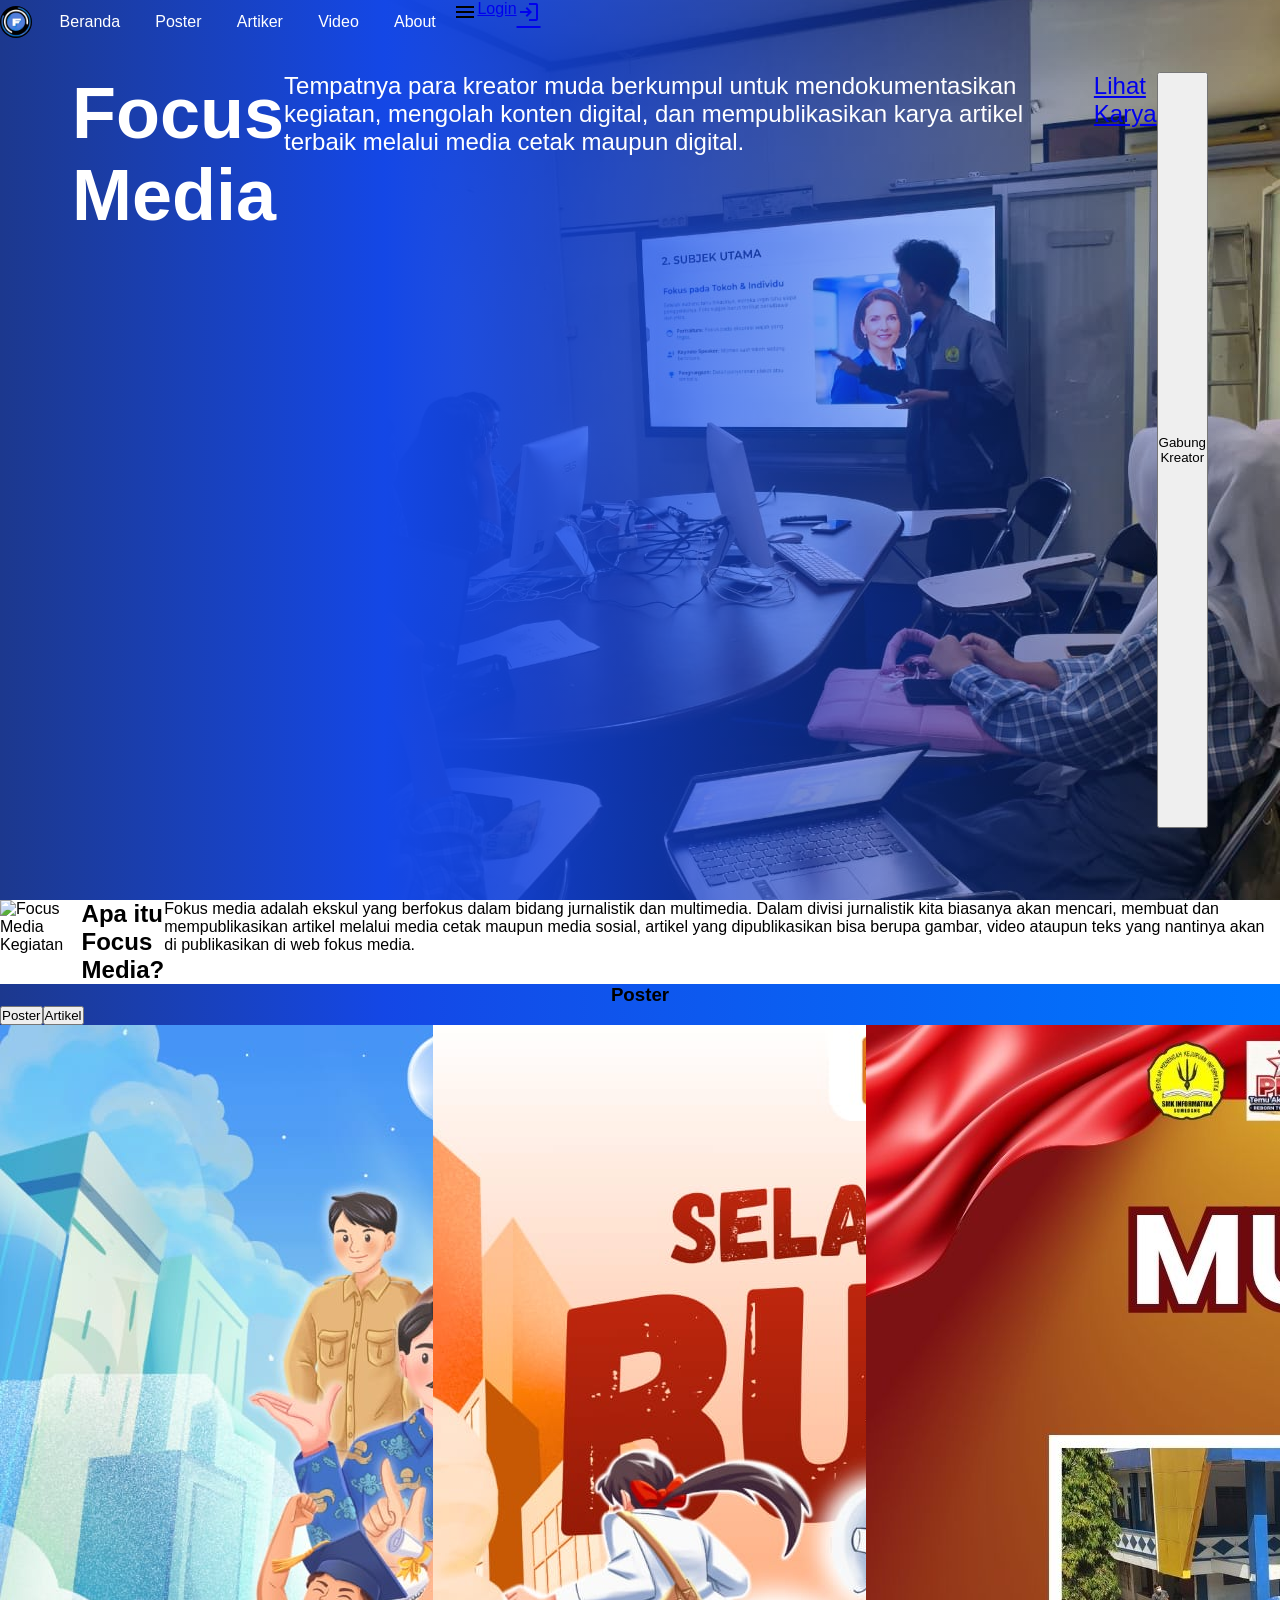
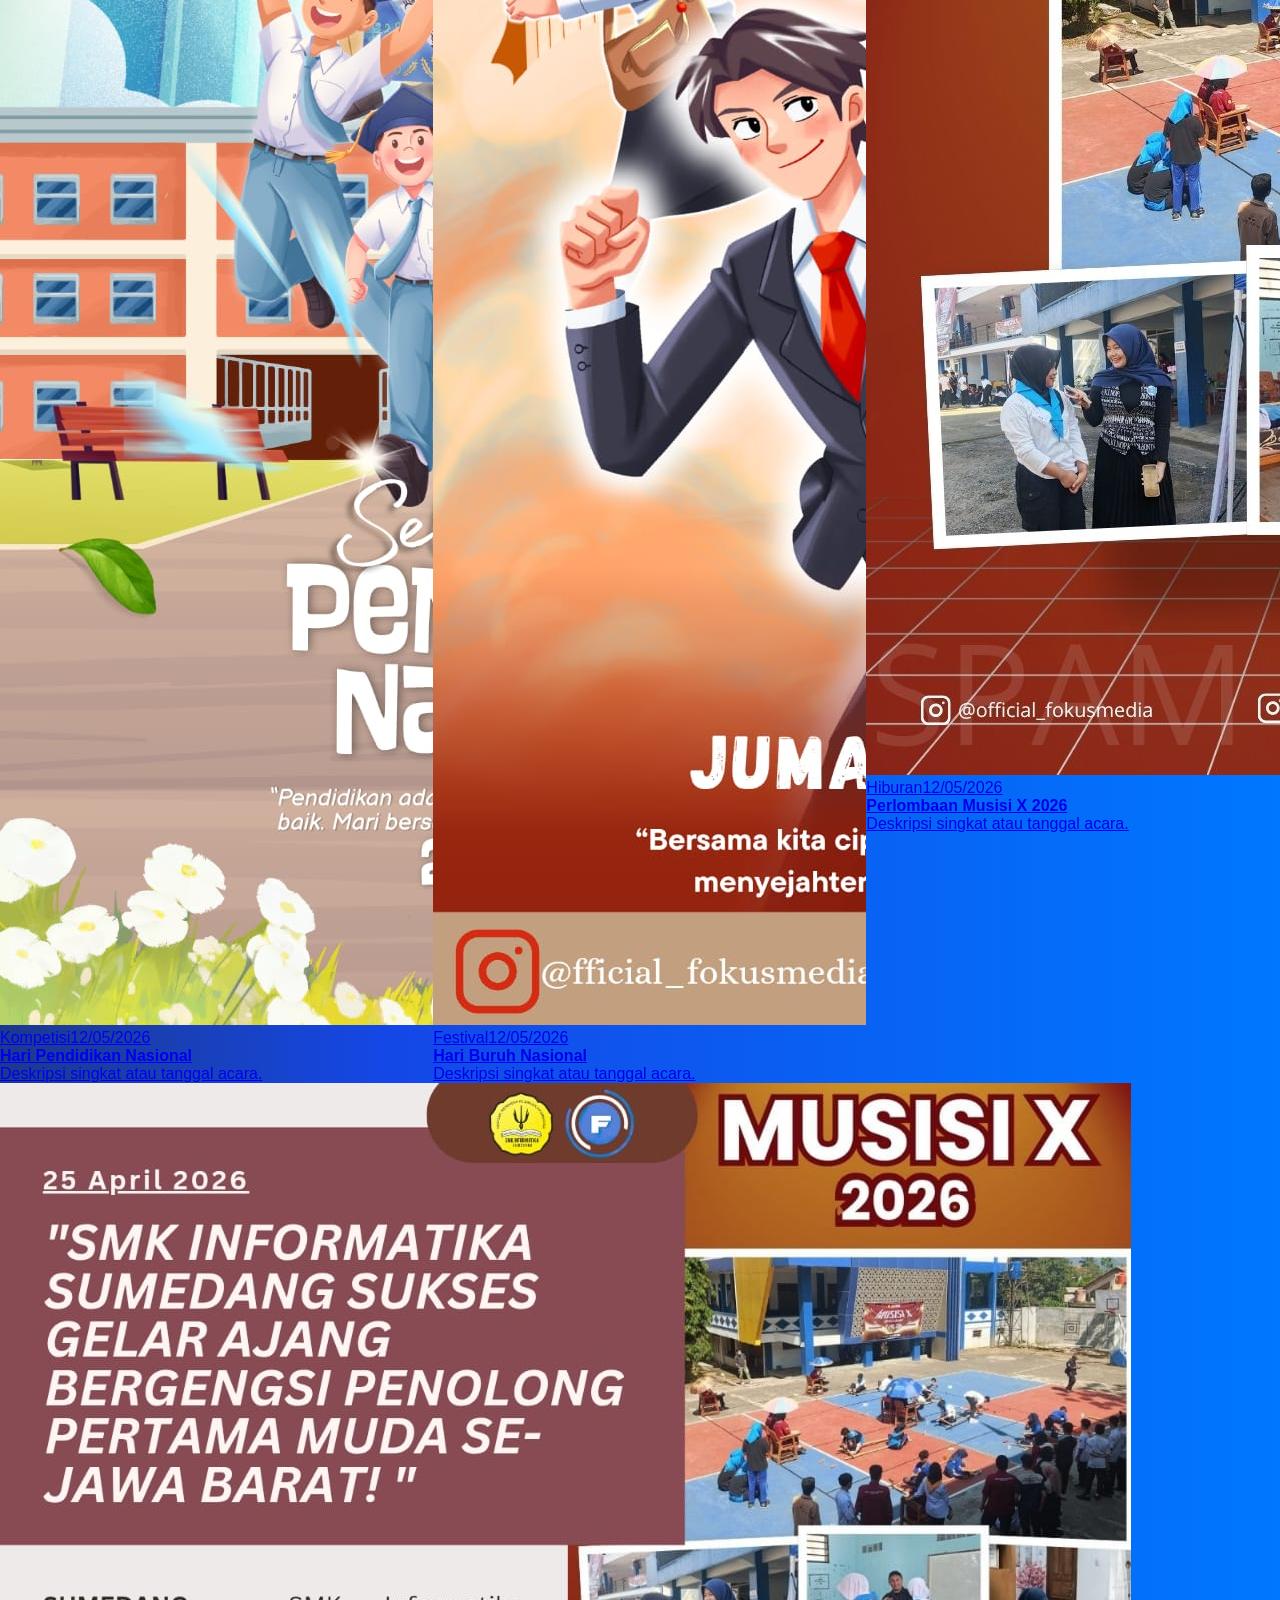
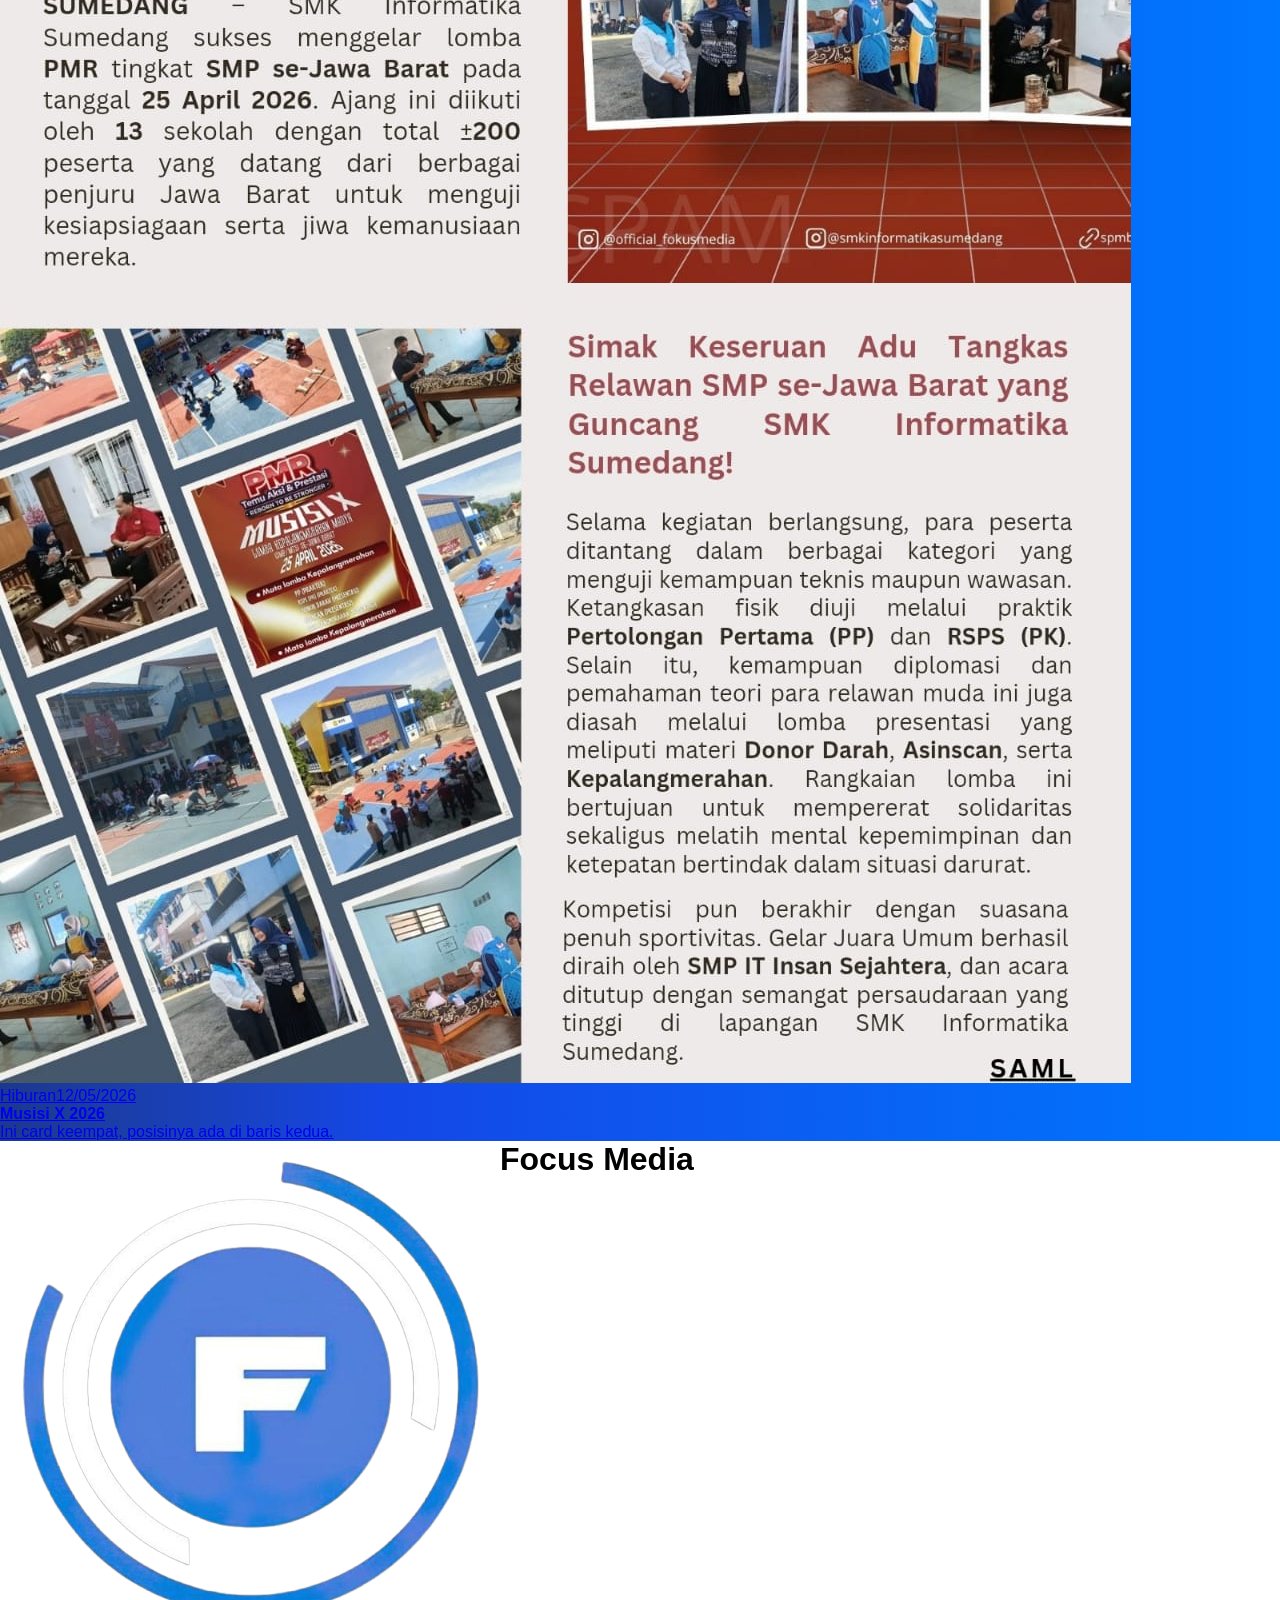
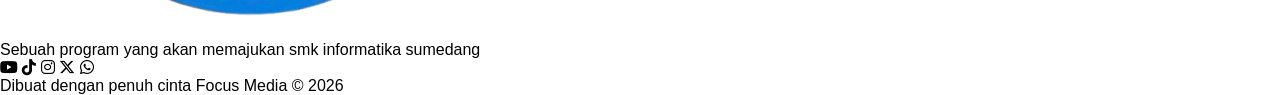
==== index.html @ cc2deb8c "new file index and start website" ====
<!DOCTYPE html>
<html lang="en">
<head>
    <meta charset="UTF-8">
    <meta name="viewport" content="width=device-width, initial-scale=1.0">
    <title>Beranda | Focus Media</title>
    <link rel="stylesheet" href="style/skyperstyle.css">
    <link rel="stylesheet" href="style/style.css"> 

    <!-- icon website -->
    <link rel="icon" type="image/x-ic   on" href="icon.png">

    <!-- font -->
     <style>@font-face {font-family: 'Genshin'; src: url(../fonts/Genshin\ Impact\ DRIP\ FONT.ttf);}</style>
     <style>@font-face {font-family: 'zh-cn'; src: url(../fonts/zh-cn.ttf);}</style>

    <!-- icon -->
    <!-- <script src="https://kit.fontawesome.com/YOUR_KIT_CODE.js" crossorigin="anonymous"></script> -->
    <link rel="stylesheet" href="https://cdnjs.cloudflare.com/ajax/libs/font-awesome/6.5.1/css/all.min.css">
    <link rel="stylesheet" href="https://fonts.googleapis.com/css2?family=Material+Symbols+Outlined:opsz,wght,FILL,GRAD@24,400,0,0" />

    <!-- tainwindcss -->
     <script src="https://cdn.jsdelivr.net/npm/@tailwindcss/browser@4"></script>
     <script src="https://cdn.tailwindcss.com"></script>
    <style>

    </style>
</head>
<body>

    
    <!-- navigasi -->
    <nav class="fixed top-0 inset-x-0 text-white flex justify-between items-center py-2 px-6 z-999">
        
        <!-- Navbar Icon -->
        <div class="navbar-icon flex">
            <img src="logo.png" alt="" width="32" class="">
        </div>
        
        <!-- Navbar Navigasi -->
        <ul class="navbar-nav max-sm:hidden ">
            <li><a href="#" class="text-white hover:text-gray-500 hover:underline duration-300 font-medium">Beranda</a></li>
            <li><a href="#" class="text-white hover:text-gray-500 hover:underline duration-300 font-medium">Poster</a></li>
            <li><a href="#" class="text-white hover:text-gray-500 hover:underline duration-300 font-medium">Artiker</a></li>
            <li><a href="#" class="text-white hover:text-gray-500 hover:underline duration-300 font-medium">Video</a></li>
            <li><a href="#" class="text-white hover:text-gray-500 hover:underline duration-300 font-medium">About</a></li>
        </ul>
        
        <!-- navbar hamburger -->
        <bottom class="navbar-hamburger  sm:hidden cursor-pointer"><span class="material-symbols-outlined">menu</span></bottom>
        
        <!-- Navbar Login -->
        <a href="#" class="text-black bg-white rounded-lg p-2 font-medium flex items-center  hover:text-white hover:bg-blue-600 duration-300 cursor-pointer">Login<span class="material-symbols-outlined ml-1">login</span></a>
    </nav>
    
    <!-- hero section -->
    <section class="hero-section">
        <div class="hero-container flex flex-col items-start justify-center">

            <h1 class="text-5xl md:text-7xl font-extrabold text-gray-100 leading-tight mb-6">
                Focus <span class="">Media</span>
            </h1>
            <p class="text-lg md:text-xl text-white-600 leading-relaxed max-w-2xl mb-8 mb-[0.5rem]">
                Tempatnya para kreator muda berkumpul untuk
                <span class="text-blue-300 font-medium">mendokumentasikan kegiatan</span>,
                mengolah konten digital, dan mempublikasikan karya artikel terbaik melalui media cetak maupun digital.
            </p>
            <div class="flex gap-3 ">
                <a href="#karya-fokus-media" class="cursor-pointer bg-blue-600 md:text-xl text-white  px-[1rem] py-[0.5rem] rounded-lg font-semibold hover:bg-blue-700 transition"> Lihat Karya</a>
                <button class="cursor-pointer px-[1rem] py-[0.5rem] md:text-xl  bg-gray-100 text-gray-700  rounded-lg font-semibold hover:bg-gray-200 transition"> Gabung Kreator </button>
            </div>
        </div>
    </section>
    
    <!-- session definisi | focus medis -->
    <section class="w-full min-h-[100vh] grid content-center bg-white py-12 px-4 sm:px-6 lg:px-8">
        <div class="max-w-6xl mx-auto flex flex-col md:flex-row items-center justify-between gap-8 md:gap-12">
            
            <div class="w-full md:w-1/2">
                <div class="overflow-hidden rounded-2xl shadow-lg aspect-[4/3] md:aspect-auto hover:scale-105 duration-500 cursor-pointer drop-shadow-lg">
                    <img src="images/photo-profesional.jpg" alt="Focus Media Kegiatan" class="w-full h-full object-cover">
                </div>
            </div>

            <div class="w-full md:w-1/2 flex flex-col justify-center">
                <h2 class="text-3xl sm:text-4xl lg:text-5xl font-extrabold text-slate-900 tracking-tight">
                    Apa itu <span class="text-blue-600 block sm:inline">Focus Media?</span>
                </h2>
                
                <div class="bg-blue-600 p-6 sm:p-8 rounded-2xl shadow-md text-white mt-4 drop-shadow-lg">
                    <p class="text-sm sm:text-base leading-relaxed font-medium">
                        Fokus media adalah ekskul yang berfokus dalam bidang jurnalistik dan multimedia. 
                        Dalam divisi jurnalistik kita biasanya akan mencari, membuat dan mempublikasikan 
                        artikel melalui media cetak maupun media sosial, artikel yang dipublikasikan bisa 
                        berupa gambar, video ataupun teks yang nantinya akan di publikasikan di web fokus media.
                    </p>
                </div>
            </div>

        </div>
    </section>

    <!-- section Poster -->
    <section class="section-poster sm:p-2 p-8 min-h-[100vh]" id="karya-fokus-media">
        <h3 class="text-white text-center text-bold font-medium text-4xl font-extrabold py-6" >Poster</h3>
        
        <!-- Poster Katalog -->
        

        <!-- tab Content -->
        <div class="tab-container  rounded-lg overflow-hidden">
            <div class="tab-head flex">
                <button id="btn-poster" class="p-4 text-2xl text-center font-semibold w-1/2 rounded-t-lg transition duration-500 bg-white text-black">Poster</button>
                <button id="btn-artikel" class="p-4 text-2xl text-center font-semibold w-1/2 rounded-t-lg transition duration-500 bg-transparent text-white hover:bg-white hover:text-black">Artikel</button>
            </div>

            <!-- Card Utama (Parent Container) -->
            <div id="poster-content" class="poster-content block">
                <div class=" bg-white p-6 bg-white rounded-b-xl shadow-lg flex flex-wrap sm:gap-4 gap-6 justify-start ">
                    
                    <!-- Card poster : libur -->
                    <a href="#" class="group  w-full md:w-[calc(33.333%-1rem)] block bg-gray-50 rounded-lg border border-gray-100 overflow-hidden shadow-sm transition-all duration-300 hover:shadow-md hover:-translate-y-1">
                        <div class="w-full aspect-square overflow-hidden max-h-64">
                            <img src="poster/hari_pendidikan_nasional.jpeg" alt="Hari Pendidikan Nasional" class="w-full h-full object-cover object-center transition-transform duration-300 group-hover:scale-105">
                        </div>
                        <div class="card-date px-4 py-2 flex justify-between">
                            <span class="inline-flex items-center rounded-md bg-red-400/10 px-2 py-1 text-xs font-medium text-red-400 ring-1 ring-inset ring-red-400/20">Kompetisi</span>
                            <span class="sm:text-red-500 md:text-blue-500 lg:text-green-500">12/05/2026</span>
                        </div>
                        <div class="px-4 py-2 card-description">
                            <h4 class="font-semibold text-gray-800 text-lg group-hover:text-blue-600 transition-colors">Hari Pendidikan Nasional</h4>
                            <p class="text-sm text-gray-500">Deskripsi singkat atau tanggal acara.</p>
                        </div>
                    </a>

                    <!-- Card poster : hari libur -->
                    <a href="#" class="group w-full md:w-[calc(33.333%-1rem)] block bg-gray-50 rounded-lg border border-gray-100 overflow-hidden shadow-sm transition-all duration-300 hover:shadow-md hover:-translate-y-1">
                        <div class="w-full aspect-square overflow-hidden max-h-64">
                            <img src="poster/Hari-Buruh.jpeg" alt="Hari Pendidikan Nasional" class="w-full h-full object-cover object-center transition-transform duration-300 group-hover:scale-105">
                        </div>
                        <div class="card-date px-4 py-2 flex justify-between">
                            <span class="inline-flex items-center rounded-md bg-purple-400/10 px-2 py-1 text-xs font-medium text-purple-400 ring-1 ring-inset ring-purple-400/30">Festival</span>
                            <span>12/05/2026</span>
                        </div>
                        <div class="p-4 card-description">
                            <h4 class="font-semibold text-gray-800 text-lg group-hover:text-blue-600 transition-colors">Hari Buruh Nasional</h4>
                            <p class="text-sm text-gray-500">Deskripsi singkat atau tanggal acara.</p>
                        </div>
                    </a>
                    
                    <!-- Card poster : perlombaan-->
                    <a href="#" class="group w-full md:w-[calc(33.333%-1rem)] block bg-gray-50 rounded-lg border border-gray-100 overflow-hidden shadow-sm transition-all duration-300 hover:shadow-md hover:-translate-y-1">
                        <div class="w-full aspect-square overflow-hidden max-h-64">
                            <img src="poster/Musisi X.jpeg" alt="Hari Pendidikan Nasional" class="w-full h-full object-cover object-center transition-transform duration-300 group-hover:scale-105">
                        </div>
                        <div class="card-date px-4 py-2 flex justify-between">
                            <span class="inline-flex items-center rounded-md bg-indigo-400/10 px-2 py-1 text-xs font-medium text-indigo-400 ring-1 ring-inset ring-indigo-400/30">Hiburan</span>
                            <span>12/05/2026</span>
                        </div>
                        <div class="p-4 card-description">
                            <h4 class="font-semibold text-gray-800 text-lg group-hover:text-blue-600 transition-colors">Perlombaan Musisi X 2026</h4>
                            <p class="text-sm text-gray-500">Deskripsi singkat atau tanggal acara.</p>
                        </div>
                    </a>

                </div>
            </div>

            <div id="artikel-content" class="hidden">
                <div class="tab-content bg-white p-6 bg-white rounded-b-xl shadow-lg flex flex-wrap gap-6 justify-start ">
                    <!-- Card artikel 1 -->
                    <a href="#" class="group w-full md:w-[calc(33.333%-1rem)] block bg-gray-50 rounded-lg border border-gray-100 overflow-hidden shadow-sm transition-all duration-300 hover:shadow-md hover:-translate-y-1">
                        <div class="w-full aspect-square overflow-hidden max-h-64">
                            <img src="poster/musisi-X.jpeg" alt="Hari Pendidikan Nasional" class="w-full h-full object-cover object-center transition-transform duration-300 group-hover:scale-105">
                        </div>
                        <div class="card-date px-4 py-2 flex justify-between">
                            <span class="inline-flex items-center rounded-md bg-indigo-400/10 px-2 py-1 text-xs font-medium text-indigo-400 ring-1 ring-inset ring-indigo-400/30">Hiburan</span>
                            <span>12/05/2026</span>
                        </div>
                        <div class="p-4 card-description">
                            <h4 class="font-semibold text-gray-800 text-lg group-hover:text-blue-600 transition-colors">Musisi X 2026</h4>
                            <p class="text-sm text-gray-500">Ini card keempat, posisinya ada di baris kedua.</p>
                        </div>
                    </a>
                </div>
            </div>
            
        </div>
    </section>


    <footer class="p-8  bg-blue-900 text-white  ">
        
        <div class="flex">
            <img src="icon.png" alt="Focus Media " class="w-20 h-20 mr-4" >
            <h1 class="text-5xl md:text-7xl font-extrabold text-gray-100 leading-tight mb-6">Focus <span class="">Media</span></h1>
        </div>
        <p class="text-base font-medium text-gray-300">Sebuah program yang akan memajukan smk informatika sumedang</p>
        <div class="media-sosial flex"> 
            <a href="#" ></a>
        </div>
        <!-- <i class="fa-solid fa-trophy text-red-500 text-2xl"></i> -->
        <i class="fa-brands text-2xl p-2 cursor-pointer hover:text-gray-400 fa-youtube"></i>
        <i class="fa-brands text-2xl p-2 cursor-pointer hover:text-gray-400 fa-tiktok"></i>
        <i class="fa-brands text-2xl p-2 cursor-pointer hover:text-gray-400 fa-instagram"></i>
        <i class="fa-brands text-2xl p-2 cursor-pointer hover:text-gray-400 fa-x-twitter"></i>
        <i class="fa-brands text-2xl p-2 cursor-pointer hover:text-gray-400 fa-whatsapp"></i>
        
        <p class="copyright mt-4 pt-8 border-t font-medium">
            Dibuat dengan penuh cinta Focus Media &copy; 2026
        </p>
    </footer>


    <script src="script/script.js"></script>
<script>
    // Ambil semua elemen yang dibutuhkan
    const btnPoster = document.getElementById('btn-poster');
    const btnArtikel = document.getElementById('btn-artikel');
    const posterContent = document.getElementById('poster-content');
    const artikelContent = document.getElementById('artikel-content');

    // Fungsi ketika tombol Poster diklik
    btnPoster.addEventListener('click', function(e) {
        e.preventDefault(); // Mencegah reload halaman
        
        // 1. Tampilkan poster, sembunyikan artikel
        posterContent.classList.remove('hidden');
        artikelContent.classList.add('hidden');
        
        // 2. Ubah styling tombol Poster jadi Aktif (bg-white, text-black)
        btnPoster.className = "p-4 text-2xl text-center font-semibold w-1/2 rounded-t-lg transition duration-500 bg-white text-black";
        
        // 3. Ubah styling tombol Artikel jadi Pasif (bg-transparent, text-white)
        btnArtikel.className = "p-4 text-2xl text-center font-semibold w-1/2 rounded-t-lg transition duration-500 bg-transparent text-white hover:bg-white hover:text-black";
    });

    // Fungsi ketika tombol Artikel diklik
    btnArtikel.addEventListener('click', function(e) {
        e.preventDefault();
        
        // 1. Tampilkan artikel, sembunyikan poster
        artikelContent.classList.remove('hidden');
        posterContent.classList.add('hidden');
        
        // 2. Ubah styling tombol Artikel jadi Aktif
        btnArtikel.className = "p-4 text-2xl text-center font-semibold w-1/2 rounded-t-lg transition duration-500 bg-white text-black";
        
        // 3. Ubah styling tombol Poster jadi Pasif
        btnPoster.className = "p-4 text-2xl text-center font-semibold w-1/2 rounded-t-lg transition duration-500 bg-transparent text-white hover:bg-white hover:text-black";
    });
</script>
</body>
</html>

<!-- Jadi, ekskul fokus media adalah ekskul yang berfokus dalam bidang jurnalistik dan multimedia. Dalam divisi jurnalistik kita biasanya akan mencari, membuat dan mempublikasikan artikel melalui media cetak maupun media sosial, artikel yang dipublikasikan bisa berupa gambar, video ataupun teks yang nantinya akan di publikasikan di web fokus media.

Kedua, divisi multimedia akan berfokus pada dokumentasi dan pembuatan konten, dimana biasanya di divisi ini kita akan mendokumentasikan kegiatan kegiatan dalam ataupun luar sekolah lalu mengeditnya untuk diunggah di beberapa platform. -->
---- style/skyperstyle.css ----
/* ================================================================ */
/* Skypetcss for website */
/* ================================================================ */

* {margin: 0; padding: 0; box-sizing: border-box; }

.bg-left    {background-position:left;}
.bg-right   {background-position:right;}
.bg-center  {background-position:center;}
.bg-top     {background-position:top;}
.bg-bottom  {background-position:bottom;}

.bg-cover {background-size:cover;}
.bg-contain {background-size:contain;}
.bg-auto {background-size:auto;}

/* Justify content */
.justify-content-center {justify-content:center;}
.justify-content-flex-start  {justify-content:flex-start;}
.justify-content-flex-end {justify-content:flex-end;}
.justify-content-space-between {justify-content:space-between;}
.justify-content-space-around {justify-content:space-around;}
.justify-content-space-evenly {justify-content:space-evenly;}

/* Justify item */
.justify-items-center {justify-items: center;}
.justify-items-end    {justify-items: end;}
.justify-items-start  {justify-items: start;}
.justify-items-center {justify-items: center;}
.justify-items-center {justify-items: center;}
.justify-items-center {justify-items: center;}

.justify-self-center {justify-self: center;}

/* aling items */
.align-items-center {align-items: center ;}
.align-items-flex-start {align-self: flex-start ;}
.align-items-flex-end {align-content:flex-end;}
.align-items-stretch {align-content:stretch;}
.align-items-baseline {align-content:baseline;}

/* text align */
.alight {align-items: center;}
.alight {align-self: center ;}
.alight {align-content: center ;}

/* display */
.flex{display: flex;}
.grid{display: grid;}
.block{display: block;}
.inline{display:inline;}
.inline-block{display: inline-block;}
.inline-flex{display: inline-flex;}

/* text align */
.text-left{text-align: left;}
.text-center{text-align: center;}
.text-right{text-align:right;}
.text-start{text-align:start;}
.text-end{text-align:end;}
.text-justify{text-align:justify;}

/* text decoration */
.decoration-none{text-decoration: none;}
.decoration-dashed{text-decoration:dashed;}
.decoration-dotted{text-decoration:dotted;}
.decoration-double{text-decoration:double;}
.decoration-line-through{text-decoration:line-through;}
.decoration-overline{text-decoration:overline;}
.decoration-solid{text-decoration:solid;}
.decoration-underline{text-decoration:underline;}

/* font weight */
.font-100       {font-weight:100 ;}
.font-200       {font-weight:200 ;}
.font-300       {font-weight:300 ;}
.font-400       {font-weight:400 ;}
.font-500       {font-weight:500 ;}
.font-600       {font-weight:600 ;}
.font-700       {font-weight:700 ;}
.font-800       {font-weight:800 ;}
.font-900       {font-weight:900 ;}
.font-bold      {font-weight:bold;}
.font-bolder    {font-weight:bolder;}
.font-lighter   {font-weight:lighter;}
.font-normal    {font-weight:normal;}

/* font style */
.font-italic{font-style:italic;}
.font-normal{font-style:normal;}
.font-oblique{font-style:oblique;}

/* position */
.absolute {position:absolute;}
.fixed    {position:fixed;}
.relative {position:relative;}
.static   {position:static;}
.sticky   {position:sticky;}
.inherit  {position:inherit;}
.initial  {position:initial;}

/* border style */
.bd-solid  {border-style:solid;}
.bd-hidden {border-style:hidden;}

/* border collapse */
.bd-collapse {border-collapse: collapse;}
.bd-inherit  {border-collapse:inherit;}
.bd-initial  {border-collapse:initial;}
.bd-unset    {border-collapse:unset;}
.bd-separate {border-collapse:separate;}

/* object */
.object-contain{object-fit:contain;}
.object-cover{object-fit:cover;}
.object-fill{object-fit:fill;}
.object-none{object-fit:none;}
.object-scale-down{object-fit:scale-down;}

/* object position */
.object-top{object-position: top;}
.object-bottom{object-position: bottom;}
.object-left{object-position: left;}
.object-right{object-position: right;}
.object-center{object-position: center;}

/* overflow  */
.overflow-auto{overflow:auto;}
.overflow-hidden{overflow:hidden;}
.overflow-scroll{overflow:scroll;}
.overflow-visible{overflow:visible;}
.overflow-inherit{overflow:inherit;}
.overflow-initial{overflow:initial;}
.overflow-unset{overflow:unset;}

.cursor-pointer{cursor:pointer;}
.cursor-default{cursor:default;}
---- style/style.css ----
* {
    margin: 0;
    padding: 0;
    box-sizing: border-box;
}

body {
    font-family:'Segoe UI', Tahoma, Geneva, Verdana, sans-serif;
}


.navbar-icon {
    display: flex;
    align-items: center;

    img {
        border-radius: 50%;
        margin: 0 10px 0 0 ;
    } 
}

.navbar-nav {
    display: flex;
    list-style: none;

    
    li {
        margin: 0.8rem 1.1rem ;
        font-weight: 400;
        font-size: 1rem;
        a {
            color: #fff;
            text-decoration: none;

            &:hover {
                color: #cfcfcf;
            }
        }
    }
}

.navbar-btn {
    padding: 0.5em 1em;
    font-weight: 600;
    border: none;
    font-size: 1rem;
    border-radius: 0.5rem;
    cursor: pointer;
}



.katalog-lomba {
    background: linear-gradient(to top, rgba(239, 68, 68, 0.9) 0%, rgba(239, 68, 68, 0.4) 40%);
}

.katalog-event {
    background: linear-gradient(to top, rgba(168, 85, 247, 0.9) 0%, rgba(168, 85, 247, 0.4) 40%);
}

.katalog-webinar {
    background: linear-gradient(to top, rgba(59, 130, 246, 0.9) 0%, rgba(59, 130, 246, 0.4) 40%);
}

.katalog-libur {
    background: linear-gradient(to top, rgba(16, 185, 129, 0.9) 0%, rgba(16, 185, 129, 0.4) 40%);
}

.hero-section {
    height: 100vh;
    color: #fff;
    background: url(../images/hero-section.jpeg) center / cover;
}

.text-blue {
    background: linear-gradient(-90deg,    oklch(69.238% 0.16077 268.264), oklch(54.6% 0.245 262.881));
    -webkit-text-fill-color: transparent;
    color: transparent;
    -webkit-background-clip: text;
    background-clip: text;
    text-fill-color: transparent;
}
.hero-container {
    
    text-align: left;
    background: linear-gradient(90deg, oklch(37.758% 0.14662 265.787 / 50),  oklch(48.8% 0.243 264.376) 30%, rgba(0, 0, 0, 0));
    height: 100%;
    padding: 3em;
    font-size: 1.5rem;
    h1 {
        font-size: 3em;
        margin-bottom: 1rem;
    }
}

/* section poster */
.section-poster {
    background: linear-gradient(90deg,  oklch(37.758% 0.14662 265.787 / 50),  oklch(48.8% 0.243 264.376) 30%, rgb(0, 119, 255));
}
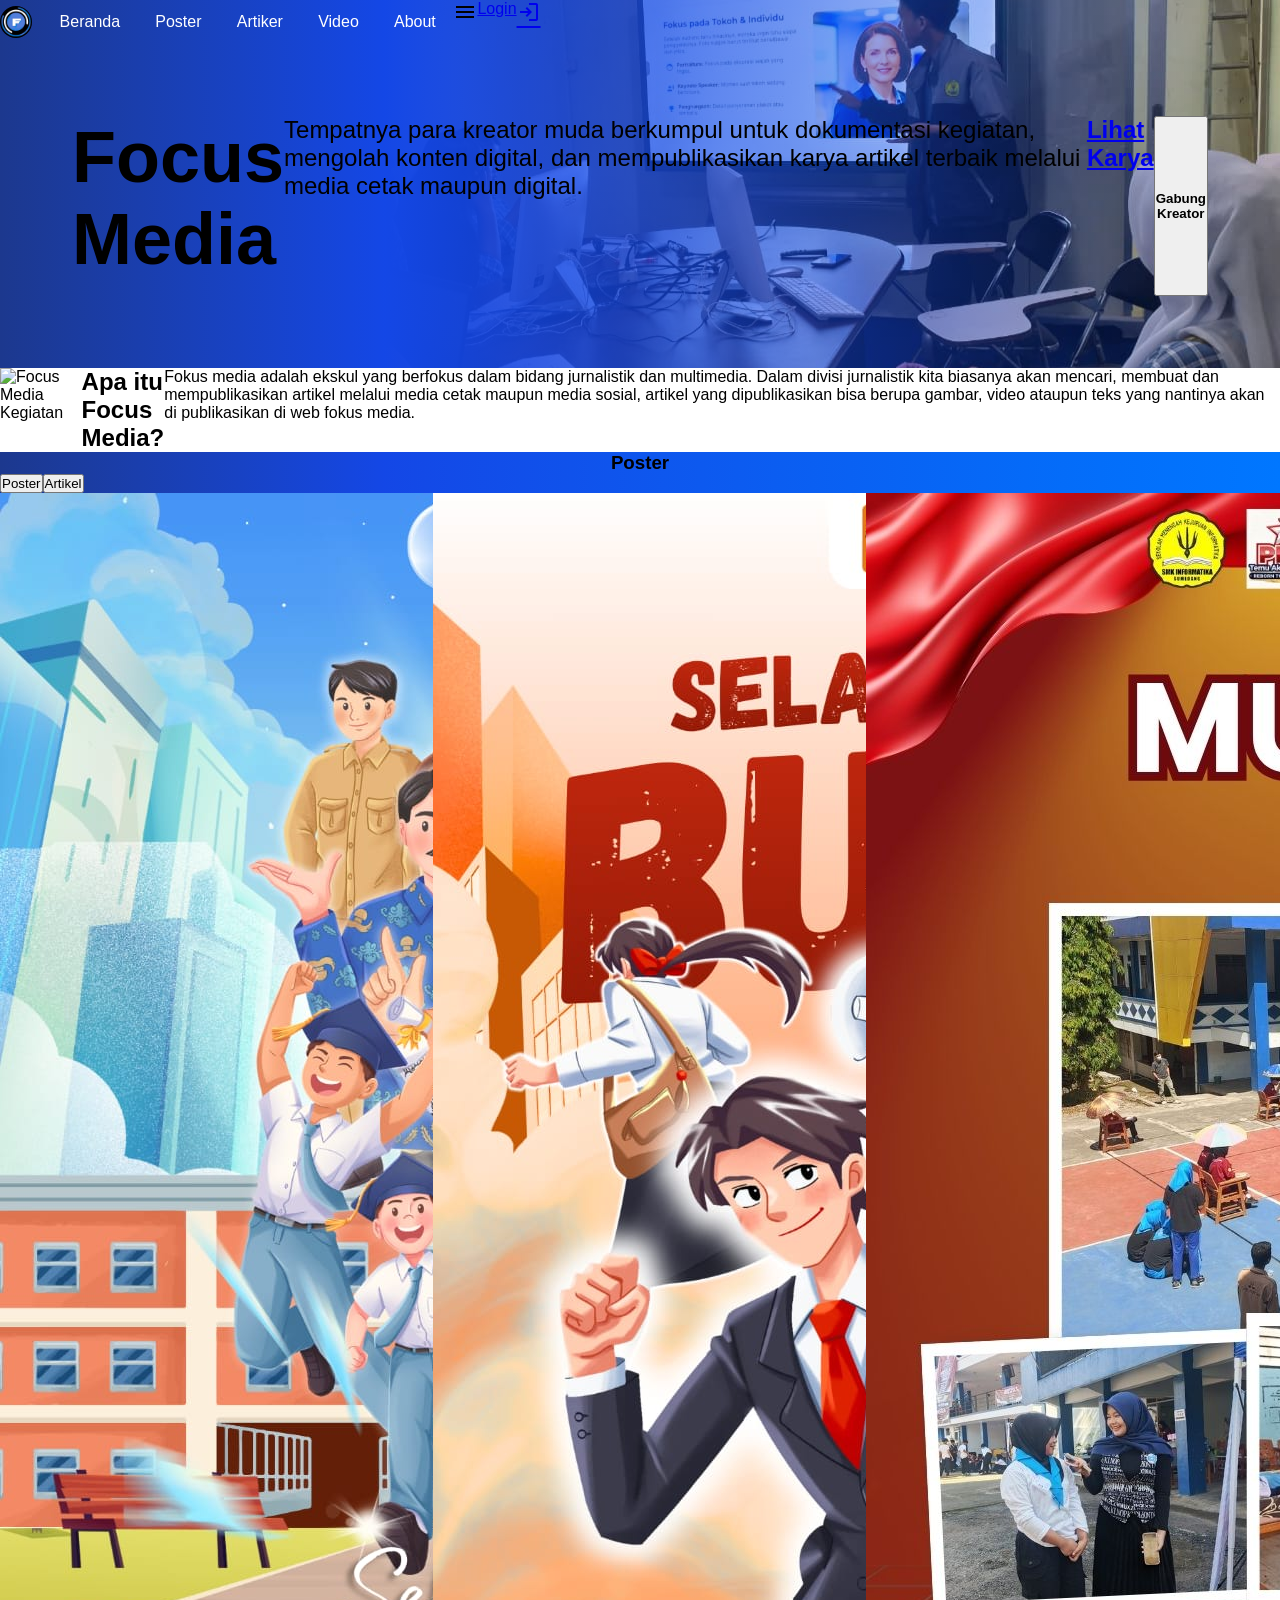
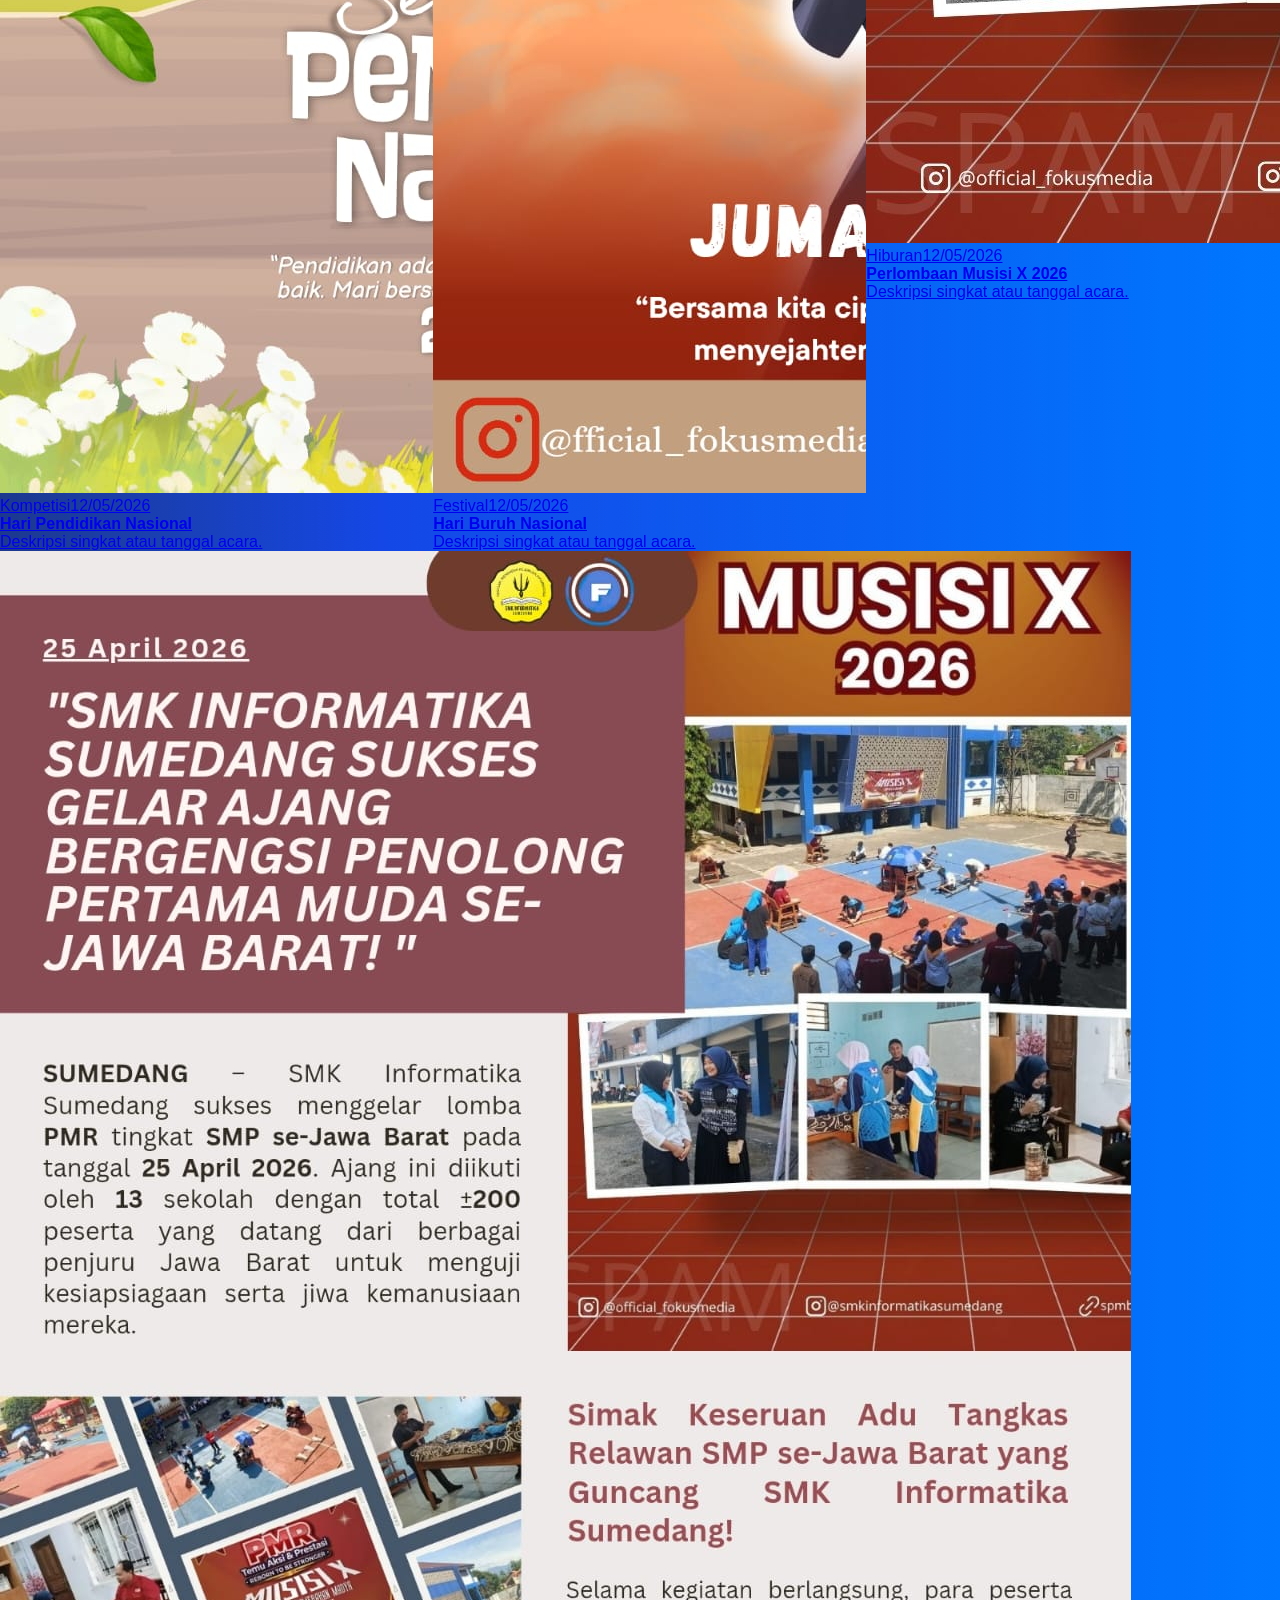
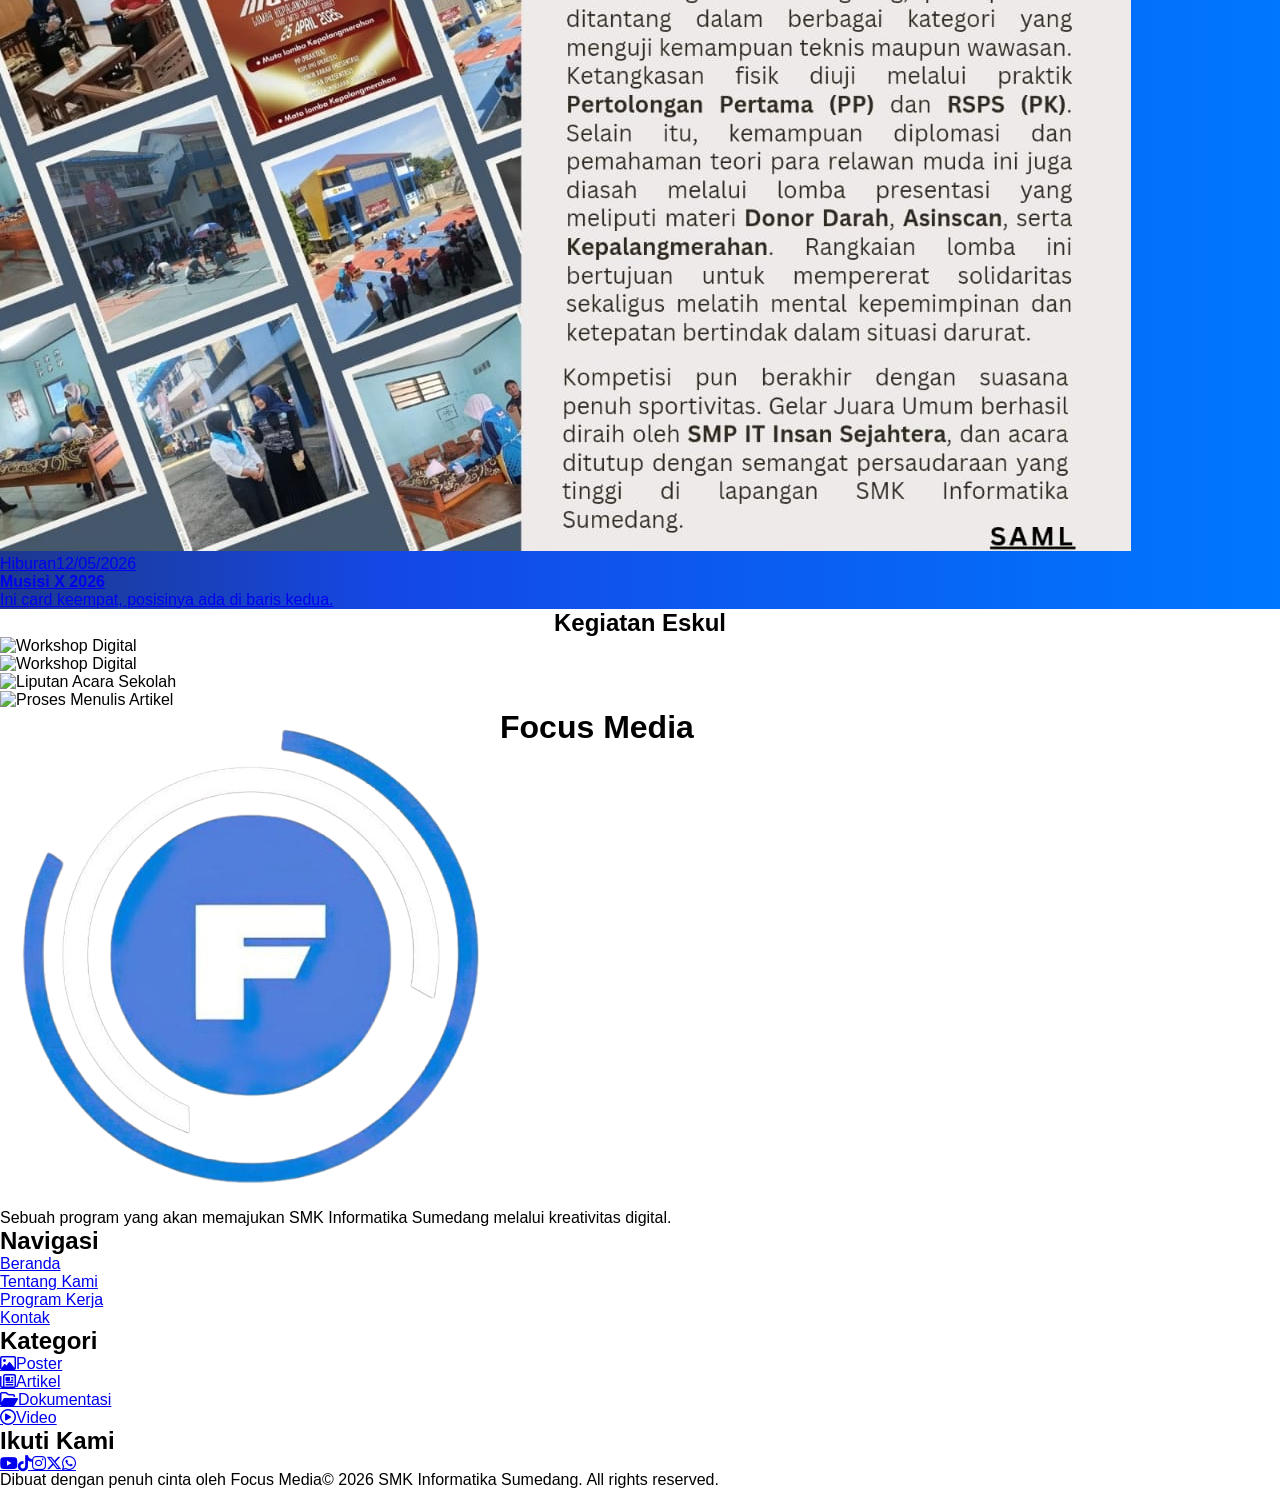
==== commit 3380b09d: "menambahkan section dokumentasi dan perbaikan footer" ====
--- a/index.html
+++ b/index.html
@@ -27,57 +27,68 @@
     </style>
 </head>
 <body>
-
-    
-    <!-- navigasi -->
-    <nav class="fixed top-0 inset-x-0 text-white flex justify-between items-center py-2 px-6 z-999">
-        
-        <!-- Navbar Icon -->
-        <div class="navbar-icon flex">
-            <img src="logo.png" alt="" width="32" class="">
-        </div>
-        
-        <!-- Navbar Navigasi -->
-        <ul class="navbar-nav max-sm:hidden ">
-            <li><a href="#" class="text-white hover:text-gray-500 hover:underline duration-300 font-medium">Beranda</a></li>
-            <li><a href="#" class="text-white hover:text-gray-500 hover:underline duration-300 font-medium">Poster</a></li>
-            <li><a href="#" class="text-white hover:text-gray-500 hover:underline duration-300 font-medium">Artiker</a></li>
-            <li><a href="#" class="text-white hover:text-gray-500 hover:underline duration-300 font-medium">Video</a></li>
-            <li><a href="#" class="text-white hover:text-gray-500 hover:underline duration-300 font-medium">About</a></li>
-        </ul>
-        
-        <!-- navbar hamburger -->
-        <bottom class="navbar-hamburger  sm:hidden cursor-pointer"><span class="material-symbols-outlined">menu</span></bottom>
-        
-        <!-- Navbar Login -->
-        <a href="#" class="text-black bg-white rounded-lg p-2 font-medium flex items-center  hover:text-white hover:bg-blue-600 duration-300 cursor-pointer">Login<span class="material-symbols-outlined ml-1">login</span></a>
-    </nav>
+    <!-- fixed top-0 inset-x-0 -->
     
     <!-- hero section -->
-    <section class="hero-section">
-        <div class="hero-container flex flex-col items-start justify-center">
-
-            <h1 class="text-5xl md:text-7xl font-extrabold text-gray-100 leading-tight mb-6">
-                Focus <span class="">Media</span>
+    <section class="hero-section h-screen text-white ">
+        <!-- navigasi -->
+        <nav class=" text-white flex justify-between items-center py-2 px-6 z-999">
+            
+            <!-- Navbar Icon -->
+            <div class="navbar-icon flex">
+                <img src="logo.png" alt="" width="32" class="">
+            </div>
+            
+            <!-- Navbar Navigasi -->
+            <ul class="navbar-nav isolate max-sm:hidden ">
+                <li><a href="#" class="text-white mix-blend-diff hover:text-gray-500 hover:underline duration-300 font-medium">Beranda</a></li>
+                <li><a href="#" class="text-white mix-blend-diff hover:text-gray-500 hover:underline duration-300 font-medium">Poster</a></li>
+                <li><a href="#" class="text-white mix-blend-diff hover:text-gray-500 hover:underline duration-300 font-medium">Artiker</a></li>
+                <li><a href="#" class="text-white mix-blend-diff hover:text-gray-500 hover:underline duration-300 font-medium">Video</a></li>
+                <li><a href="#" class="text-white mix-blend-diff hover:text-gray-500 hover:underline duration-300 font-medium">About</a></li>
+            </ul>
+            
+            <!-- navbar hamburger -->
+            <bottom class="navbar-hamburger  sm:hidden cursor-pointer"><span class="material-symbols-outlined">menu</span></bottom>
+            
+            <!-- Navbar Login -->
+            <a href="#" class="text-black bg-white rounded-lg p-2 font-medium flex items-center  hover:text-white hover:bg-blue-600 duration-300 cursor-pointer">
+                Login<span class="material-symbols-outlined ml-1">login</span>
+            </a>
+        </nav>
+        <div class="hero-container flex flex-col items-start justify-center min-h-[500px]">
+            
+            <!-- Judul Utama -->
+            <h1 class="text-5xl md:text-7xl font-extrabold text-gray-100 leading-tight mb-6 tracking-tight">
+                Focus <span class="text-blue-400">Media</span>
             </h1>
-            <p class="text-lg md:text-xl text-white-600 leading-relaxed max-w-2xl mb-8 mb-[0.5rem]">
-                Tempatnya para kreator muda berkumpul untuk
-                <span class="text-blue-300 font-medium">mendokumentasikan kegiatan</span>,
+            
+            <!-- Deskripsi -->
+            <p class="text-lg md:text-xl text-gray-300 leading-relaxed max-w-2xl mb-8">
+                Tempatnya para kreator muda berkumpul untuk 
+                <span class="text-blue-300 font-semibold">dokumentasi kegiatan</span>, 
                 mengolah konten digital, dan mempublikasikan karya artikel terbaik melalui media cetak maupun digital.
             </p>
-            <div class="flex gap-3 ">
-                <a href="#karya-fokus-media" class="cursor-pointer bg-blue-600 md:text-xl text-white  px-[1rem] py-[0.5rem] rounded-lg font-semibold hover:bg-blue-700 transition"> Lihat Karya</a>
-                <button class="cursor-pointer px-[1rem] py-[0.5rem] md:text-xl  bg-gray-100 text-gray-700  rounded-lg font-semibold hover:bg-gray-200 transition"> Gabung Kreator </button>
-            </div>
+            
+            <!-- Tombol Aksi (CTA) -->
+            <div class="flex flex-wrap gap-4">
+                <a href="#karya-fokus-media" class="inline-block bg-blue-600 text-white text-base md:text-lg px-6 py-3 rounded-xl font-bold hover:bg-blue-700 active:scale-95 transition-all shadow-lg shadow-blue-600/20">
+                    Lihat Karya
+                </a>
+                <button class="bg-gray-100 text-gray-800 text-base md:text-lg px-6 py-3 rounded-xl font-bold hover:bg-gray-300 active:scale-95 transition-all">
+                    Gabung Kreator
+                </button>
+            </div>
+
         </div>
     </section>
     
-    <!-- session definisi | focus medis -->
-    <section class="w-full min-h-[100vh] grid content-center bg-white py-12 px-4 sm:px-6 lg:px-8">
+    <!-- definisi | section -->
+    <section class="w-full min-h-[100vh] grid content-center py-12 px-4 sm:px-6 lg:px-8">
         <div class="max-w-6xl mx-auto flex flex-col md:flex-row items-center justify-between gap-8 md:gap-12">
             
             <div class="w-full md:w-1/2">
-                <div class="overflow-hidden rounded-2xl shadow-lg aspect-[4/3] md:aspect-auto hover:scale-105 duration-500 cursor-pointer drop-shadow-lg">
+                <div class="overflow-hidden rounded-2xl shadow-lg aspect-[4/3] md:aspect-auto hover:drop-shadow-xl duration-500 cursor-pointer drop-shadow-lg">
                     <img src="images/photo-profesional.jpg" alt="Focus Media Kegiatan" class="w-full h-full object-cover">
                 </div>
             </div>
@@ -100,7 +111,7 @@
         </div>
     </section>
 
-    <!-- section Poster -->
+    <!-- Poster | section -->
     <section class="section-poster sm:p-2 p-8 min-h-[100vh]" id="karya-fokus-media">
         <h3 class="text-white text-center text-bold font-medium text-4xl font-extrabold py-6" >Poster</h3>
         
@@ -188,68 +199,204 @@
         </div>
     </section>
 
-
-    <footer class="p-8  bg-blue-900 text-white  ">
+    <!-- dokumentasi : section -->
+    <section class="section-docs h-screen bg-gray-50 py-12 px-6">
+        <h1 class="text-3xl text-center sm:text-4xl lg:text-5xl font-semibold text-slate-900 tracking-tight">Kegiatan Eskul</h1>
+
+        <div class="max-w-7xl mt-6">
+            
+            <div class="grid grid-cols-1 sm:grid-cols-2 lg:grid-cols-3 gap-4">
+                
+                <div class="group relative aspect-video rounded-xl overflow-hidden shadow-sm hover:shadow-md border border-gray-100 bg-white hover:cursor-pointer">
+                    <img src="images/photo-profesional.jpg" alt="Workshop Digital" class="w-full h-full object-cover group-hover:scale-105 transition-transform duration-500">
+                    <div class="absolute bottom-0 inset-x-0 bg-gradient-to-t from-blue-950/90 via-blue-950/70 to-transparent p-4 pt-10">
+                        <p class="text-xs sm:text-sm text-gray-200 leading-relaxed flex items-start gap-2">
+                            <i class="fa-solid fa-camera text-emerald-400 mt-0.5 flex-shrink-0"></i>
+                            <span>Keseruan kreator muda saat praktik langsung dokumentasi visual dan teknik fotografi jurnalistik di kelas.</span>
+                        </p>
+                    </div>
+                </div>
+
+                <div class="group relative aspect-video rounded-xl overflow-hidden shadow-sm hover:shadow-md border border-gray-100 bg-white hover:cursor-pointer">
+                    <img src="images/photo-profesional.jpg" alt="Workshop Digital" class="w-full h-full object-cover group-hover:scale-105 transition-transform duration-500">
+                    <div class="absolute bottom-0 inset-x-0 bg-gradient-to-t from-blue-950/90 via-blue-950/70 to-transparent p-4 pt-10">
+                        <p class="text-xs sm:text-sm text-gray-200 leading-relaxed flex items-start gap-2">
+                            <i class="fa-solid fa-camera text-emerald-400 mt-0.5 flex-shrink-0"></i>
+                            <span>Keseruan kreator muda saat praktik langsung dokumentasi visual dan teknik fotografi jurnalistik di kelas.</span>
+                        </p>
+                    </div>
+                </div>
+    
+                <div class="group relative aspect-video rounded-xl overflow-hidden shadow-sm hover:shadow-md border border-gray-100 bg-white hover:cursor-pointer">
+                    <img src="images/photo-profesional.jpg" alt="Liputan Acara Sekolah" class="w-full h-full object-cover group-hover:scale-105 transition-transform duration-500">
+                    <div class="absolute bottom-0 inset-x-0 bg-gradient-to-t from-blue-950/90 via-blue-950/70 to-transparent p-4 pt-10">
+                        <p class="text-xs sm:text-sm text-gray-200 leading-relaxed flex items-start gap-2">
+                            <i class="fa-solid fa-video text-emerald-400 mt-0.5 flex-shrink-0"></i>
+                            <span>Tim Focus Media mengabadikan momen penting dan melakukan wawancara eksklusif pada agenda pensi sekolah.</span>
+                        </p>
+                    </div>
+                </div>
+    
+                <div class="group relative aspect-video rounded-xl overflow-hidden shadow-sm hover:shadow-md border border-gray-100 bg-white hover:cursor-pointer">
+                    <img src="images/photo-profesional.jpg" alt="Proses Menulis Artikel" class="w-full h-full object-cover group-hover:scale-105 transition-transform duration-500">
+                    <div class="absolute bottom-0 inset-x-0 bg-gradient-to-t from-blue-950/90 via-blue-950/70 to-transparent p-4 pt-10">
+                        <p class="text-xs sm:text-sm text-gray-200 leading-relaxed flex items-start gap-2">
+                            <i class="fa-regular fa-newspaper text-emerald-400 mt-0.5 flex-shrink-0"></i>
+                            <span>Kolaborasi anggota divisi jurnalistik merancang tata letak dan menulis artikel mading digital sekolah.</span>
+                        </p>
+                    </div>
+                </div>
+    
+            </div>
+            
+        </div>
+    </section>
+    
+    <!-- section | footer -->
+    <footer class="bg-blue-900 text-white px-6 py-12 md:px-16">
+        <!-- Grid Container: 1 kolom di HP, 2 kolom di Tablet, 4 kolom di Laptop/Desktop -->
+        <div class="max-w-7xl mx-auto grid grid-cols-1 sm:grid-cols-2 lg:grid-cols-4 gap-8 items-start">
+            
+            <!-- Kolom 1: Logo dan Deskripsi -->
+            <div class="space-y-4">
+                <div class="flex items-center space-x-3">
+                    <img src="icon.png" alt="Focus Media Logo" class="w-12 h-12 md:w-14 md:h-14 object-contain">
+                    <h1 class="text-3xl md:text-2xl font-extrabold text-white tracking-tight">
+                        Focus <span class="text-blue-400">Media</span>
+                    </h1>
+                </div>
+                <p class="text-sm font-normal text-white max-w-sm leading-relaxed">
+                    Sebuah program yang akan memajukan SMK Informatika Sumedang melalui kreativitas digital.
+                </p>
+            </div>
+
+            <!-- Kolom 2: Navigasi Utama -->
+            <div class="space-y-3">
+                <h2 class="text-sm font-semibold text-blue-400 uppercase tracking-wider">
+                    Navigasi
+                </h2>
+                <ul class="space-y-2 text-sm text-white">
+                    <li><a href="#" class="hover:text-blue-400 hover:underline transition-all">Beranda</a></li>
+                    <li><a href="#" class="hover:text-blue-400 hover:underline transition-all">Tentang Kami</a></li>
+                    <li><a href="#" class="hover:text-blue-400 hover:underline transition-all">Program Kerja</a></li>
+                    <li><a href="#" class="hover:text-blue-400 hover:underline transition-all">Kontak</a></li>
+                </ul>
+            </div>
+
+            <!-- Kolom 3: Kategori Konten -->
+            <div class="space-y-3">
+                <h2 class="text-sm font-semibold text-blue-400 uppercase tracking-wider">
+                    Kategori
+                </h2>
+                <ul class="space-y-2 text-sm text-white">
+                    <li>
+                        <a href="#" class="flex items-center space-x-2 hover:text-blue-400 transition-colors">
+                            <i class="fa-regular fa-image text-xs text-blue-400"></i>
+                            <span>Poster</span>
+                        </a>
+                    </li>
+                    <li>
+                        <a href="#" class="flex items-center space-x-2 hover:text-blue-400 transition-colors">
+                            <i class="fa-regular fa-newspaper text-xs text-blue-400"></i>
+                            <span>Artikel</span>
+                        </a>
+                    </li>
+                    <li>
+                        <a href="#" class="flex items-center space-x-2 hover:text-blue-400 transition-colors">
+                            <i class="fa-regular fa-folder-open text-xs text-blue-400"></i>
+                            <span>Dokumentasi</span>
+                        </a>
+                    </li>
+                    <li>
+                        <a href="#" class="flex items-center space-x-2 hover:text-blue-400 transition-colors">
+                            <i class="fa-regular fa-circle-play text-xs text-blue-400"></i>
+                            <span>Video</span>
+                        </a>
+                    </li>
+                </ul>
+            </div>
+
+            <!-- Kolom 4: Media Sosial -->
+            <div class="space-y-3 lg:text-right lg:flex lg:flex-col lg:items-end">
+                <h2 class="text-sm font-semibold text-gray-200 uppercase tracking-wider w-full lg:text-right">
+                    Ikuti Kami
+                </h2>
+                <div class="flex gap-3">
+
+                    <!-- Link : youtube -->
+                    <a href="#" class="flex items-center justify-center w-10 h-10 bg-blue-800 text-white rounded-xl hover:text-red-500  transition-all">
+                        <i class="fa-brands fa-youtube text-xl"></i>
+                    </a>
+                    
+                    <!-- Link : Tiktok -->
+                    <a href="#" class="flex items-center justify-center w-10 h-10 bg-blue-800 text-white rounded-xl hover:text-black  transition-all">
+                        <i class="fa-brands fa-tiktok text-xl"></i>
+                    </a>
+                    
+                    <!-- Link : Instagram -->
+                    <a href="#" class="flex items-center justify-center w-10 h-10 bg-blue-800 text-white rounded-xl hover:text-pink-500  transition-all">
+                        <i class="fa-brands fa-instagram text-xl"></i>
+                    </a>
+                    
+                    <!-- Link : X Twitter -->
+                    <a href="#" class="flex items-center justify-center w-10 h-10 bg-blue-800 text-white rounded-xl hover:text-gray-500  transition-all" aria-label="X (Twitter)">
+                        <i class="fa-brands fa-x-twitter"></i>
+                    </a>
+                    
+                    <!-- Link : Whatsapp -->
+                    <a href="#" class="flex items-center justify-center w-10 h-10 bg-blue-800 text-white rounded-xl hover:text-green-500  transition-all">
+                        <i class="fa-brands fa-whatsapp text-xl"></i>
+                    </a>
+                </div>
+            </div>
+        </div>
         
-        <div class="flex">
-            <img src="icon.png" alt="Focus Media " class="w-20 h-20 mr-4" >
-            <h1 class="text-5xl md:text-7xl font-extrabold text-gray-100 leading-tight mb-6">Focus <span class="">Media</span></h1>
-        </div>
-        <p class="text-base font-medium text-gray-300">Sebuah program yang akan memajukan smk informatika sumedang</p>
-        <div class="media-sosial flex"> 
-            <a href="#" ></a>
-        </div>
-        <!-- <i class="fa-solid fa-trophy text-red-500 text-2xl"></i> -->
-        <i class="fa-brands text-2xl p-2 cursor-pointer hover:text-gray-400 fa-youtube"></i>
-        <i class="fa-brands text-2xl p-2 cursor-pointer hover:text-gray-400 fa-tiktok"></i>
-        <i class="fa-brands text-2xl p-2 cursor-pointer hover:text-gray-400 fa-instagram"></i>
-        <i class="fa-brands text-2xl p-2 cursor-pointer hover:text-gray-400 fa-x-twitter"></i>
-        <i class="fa-brands text-2xl p-2 cursor-pointer hover:text-gray-400 fa-whatsapp"></i>
-        
-        <p class="copyright mt-4 pt-8 border-t font-medium">
-            Dibuat dengan penuh cinta Focus Media &copy; 2026
-        </p>
+        <!-- Garis Pembatas & Copyright -->
+        <div class="max-w-7xl mx-auto mt-12 pt-6 border-t border-blue-400 flex flex-col sm:flex-row justify-between items-center gap-4 text-xs md:text-sm text-white font-medium">
+            <p>Dibuat dengan penuh cinta oleh Focus Media</p>
+            <p>© 2026 SMK Informatika Sumedang. All rights reserved.</p>
+        </div>
     </footer>
 
-
+    <!-- script js -->
     <script src="script/script.js"></script>
-<script>
-    // Ambil semua elemen yang dibutuhkan
-    const btnPoster = document.getElementById('btn-poster');
-    const btnArtikel = document.getElementById('btn-artikel');
-    const posterContent = document.getElementById('poster-content');
-    const artikelContent = document.getElementById('artikel-content');
-
-    // Fungsi ketika tombol Poster diklik
-    btnPoster.addEventListener('click', function(e) {
-        e.preventDefault(); // Mencegah reload halaman
-        
-        // 1. Tampilkan poster, sembunyikan artikel
-        posterContent.classList.remove('hidden');
-        artikelContent.classList.add('hidden');
-        
-        // 2. Ubah styling tombol Poster jadi Aktif (bg-white, text-black)
-        btnPoster.className = "p-4 text-2xl text-center font-semibold w-1/2 rounded-t-lg transition duration-500 bg-white text-black";
-        
-        // 3. Ubah styling tombol Artikel jadi Pasif (bg-transparent, text-white)
-        btnArtikel.className = "p-4 text-2xl text-center font-semibold w-1/2 rounded-t-lg transition duration-500 bg-transparent text-white hover:bg-white hover:text-black";
-    });
-
-    // Fungsi ketika tombol Artikel diklik
-    btnArtikel.addEventListener('click', function(e) {
-        e.preventDefault();
-        
-        // 1. Tampilkan artikel, sembunyikan poster
-        artikelContent.classList.remove('hidden');
-        posterContent.classList.add('hidden');
-        
-        // 2. Ubah styling tombol Artikel jadi Aktif
-        btnArtikel.className = "p-4 text-2xl text-center font-semibold w-1/2 rounded-t-lg transition duration-500 bg-white text-black";
-        
-        // 3. Ubah styling tombol Poster jadi Pasif
-        btnPoster.className = "p-4 text-2xl text-center font-semibold w-1/2 rounded-t-lg transition duration-500 bg-transparent text-white hover:bg-white hover:text-black";
-    });
-</script>
+    <script>
+        // Ambil semua elemen yang dibutuhkan
+        const btnPoster = document.getElementById('btn-poster');
+        const btnArtikel = document.getElementById('btn-artikel');
+        const posterContent = document.getElementById('poster-content');
+        const artikelContent = document.getElementById('artikel-content');
+
+        // Fungsi ketika tombol Poster diklik
+        btnPoster.addEventListener('click', function(e) {
+            e.preventDefault(); // Mencegah reload halaman
+            
+            // 1. Tampilkan poster, sembunyikan artikel
+            posterContent.classList.remove('hidden');
+            artikelContent.classList.add('hidden');
+            
+            // 2. Ubah styling tombol Poster jadi Aktif (bg-white, text-black)
+            btnPoster.className = "p-4 text-2xl text-center font-semibold w-1/2 rounded-t-lg transition duration-500 bg-white text-black";
+            
+            // 3. Ubah styling tombol Artikel jadi Pasif (bg-transparent, text-white)
+            btnArtikel.className = "p-4 text-2xl text-center font-semibold w-1/2 rounded-t-lg transition duration-500 bg-transparent text-white hover:bg-white hover:text-black";
+        });
+
+        // Fungsi ketika tombol Artikel diklik
+        btnArtikel.addEventListener('click', function(e) {
+            e.preventDefault();
+            
+            // 1. Tampilkan artikel, sembunyikan poster
+            artikelContent.classList.remove('hidden');
+            posterContent.classList.add('hidden');
+            
+            // 2. Ubah styling tombol Artikel jadi Aktif
+            btnArtikel.className = "p-4 text-2xl text-center font-semibold w-1/2 rounded-t-lg transition duration-500 bg-white text-black";
+            
+            // 3. Ubah styling tombol Poster jadi Pasif
+            btnPoster.className = "p-4 text-2xl text-center font-semibold w-1/2 rounded-t-lg transition duration-500 bg-transparent text-white hover:bg-white hover:text-black";
+        });
+    </script>
 </body>
 </html>
 
--- a/style/style.css
+++ b/style/style.css
@@ -67,9 +67,9 @@
 }
 
 .hero-section {
-    height: 100vh;
-    color: #fff;
-    background: url(../images/hero-section.jpeg) center / cover;
+    background: 
+        linear-gradient(90deg, oklch(37.758% 0.14662 265.787), oklch(48.8% 0.243 264.376) 30%, rgba(0, 0, 0, 0)),
+        url(../images/hero-section.jpeg) center / cover no-repeat;
 }
 
 .text-blue {
@@ -83,7 +83,6 @@
 .hero-container {
     
     text-align: left;
-    background: linear-gradient(90deg, oklch(37.758% 0.14662 265.787 / 50),  oklch(48.8% 0.243 264.376) 30%, rgba(0, 0, 0, 0));
     height: 100%;
     padding: 3em;
     font-size: 1.5rem;
